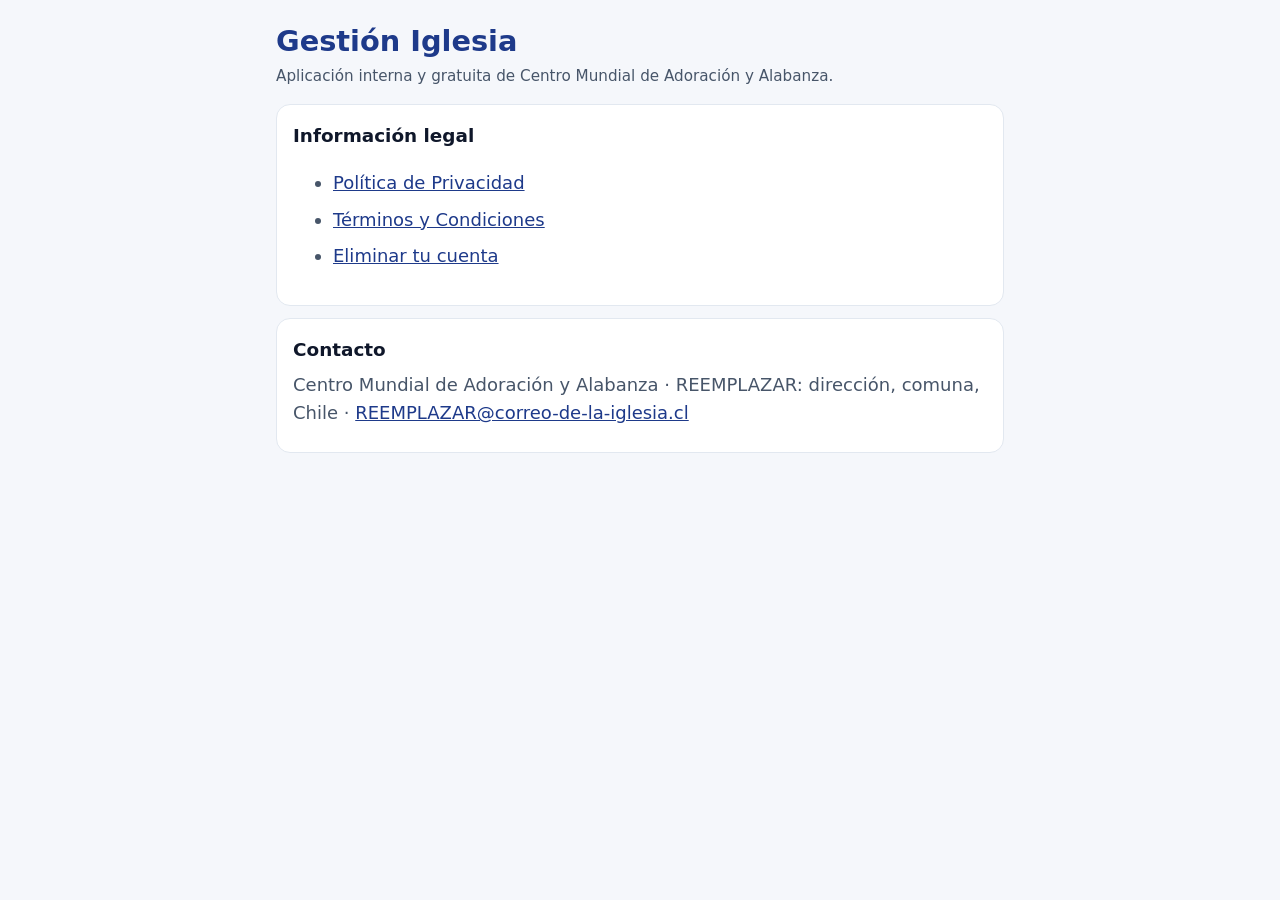
==== docs/index.html @ 36d09663 "feat: cumplimiento legal para publicar en Google Play - Consentimiento previo con casillas desmarcad" ====
<!doctype html>
<html lang="es-CL">
<head>
<meta charset="utf-8">
<meta name="viewport" content="width=device-width, initial-scale=1">
<title>Gestión Iglesia</title>
<link rel="stylesheet" href="estilo.css">
</head>
<body>
<main>
<h1>Gestión Iglesia</h1>
<p class="meta">Aplicación interna y gratuita de Centro Mundial de Adoración y Alabanza.</p>
<section>
  <h2>Información legal</h2>
  <ul>
    <li><a href="privacidad.html">Política de Privacidad</a></li>
    <li><a href="terminos.html">Términos y Condiciones</a></li>
    <li><a href="eliminar-cuenta.html">Eliminar tu cuenta</a></li>
  </ul>
</section>
<section>
  <h2>Contacto</h2>
  <p>Centro Mundial de Adoración y Alabanza · REEMPLAZAR: dirección, comuna, Chile · <a href="mailto:REEMPLAZAR@correo-de-la-iglesia.cl">REEMPLAZAR@correo-de-la-iglesia.cl</a></p>
</section>
</main>
</body>
</html>
---- docs/estilo.css ----
:root { --brand: #1e3a8a; --text: #0f172a; --muted: #475569; --bg: #f5f7fb; --card: #ffffff; --border: #e2e8f0; --danger: #b42318; }
@media (prefers-color-scheme: dark) {
  :root { --brand: #93c5fd; --text: #f1f5f9; --muted: #cbd5e1; --bg: #0f172a; --card: #1e293b; --border: #334155; --danger: #fca5a5; }
}
* { box-sizing: border-box; }
body { margin: 0; background: var(--bg); color: var(--text); font: 18px/1.6 system-ui, -apple-system, "Segoe UI", Roboto, sans-serif; }
main { max-width: 760px; margin: 0 auto; padding: 24px 16px 48px; }
h1 { color: var(--brand); font-size: 1.8rem; line-height: 1.25; margin: 0 0 4px; }
h2 { font-size: 1.15rem; margin: 0 0 6px; }
section { background: var(--card); border: 1px solid var(--border); border-radius: 14px; padding: 16px; margin: 12px 0; }
p, li { color: var(--muted); margin: 0 0 8px; }
.meta { color: var(--muted); font-size: .95rem; margin-bottom: 16px; }
a { color: var(--brand); }
a:focus-visible { outline: 3px solid var(--brand); outline-offset: 2px; border-radius: 4px; }
nav { display: flex; flex-wrap: wrap; gap: 8px 16px; margin: 0 0 16px; }
.danger { color: var(--danger); }
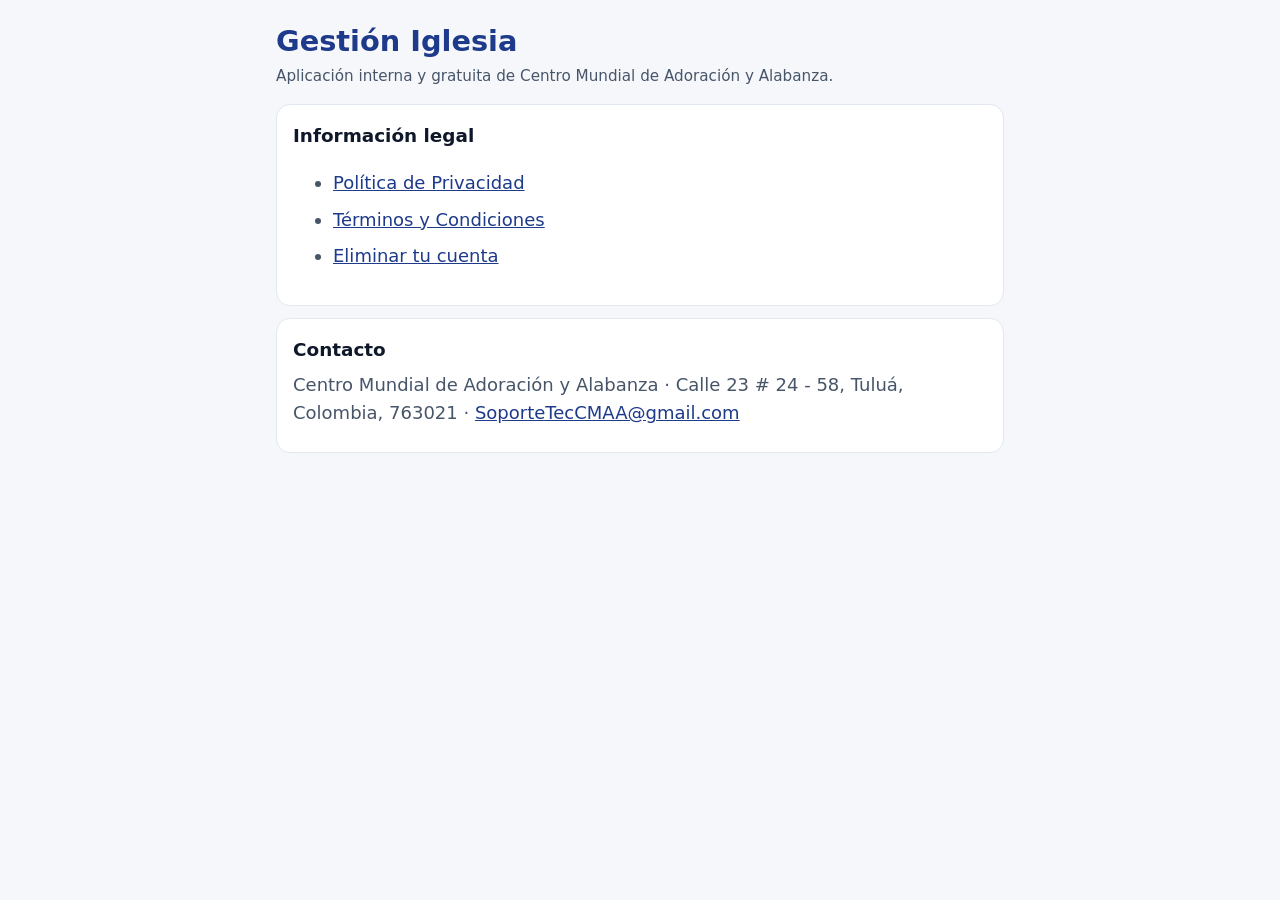
==== commit bff12342: "feat: adaptar políticas a la Ley 1581 de 2012 (Colombia) y datos del responsable - Responsable, domi" ====
--- a/docs/index.html
+++ b/docs/index.html
@@ -1,5 +1,5 @@
 <!doctype html>
-<html lang="es-CL">
+<html lang="es-CO">
 <head>
 <meta charset="utf-8">
 <meta name="viewport" content="width=device-width, initial-scale=1">
@@ -20,7 +20,7 @@
 </section>
 <section>
   <h2>Contacto</h2>
-  <p>Centro Mundial de Adoración y Alabanza · REEMPLAZAR: dirección, comuna, Chile · <a href="mailto:REEMPLAZAR@correo-de-la-iglesia.cl">REEMPLAZAR@correo-de-la-iglesia.cl</a></p>
+  <p>Centro Mundial de Adoración y Alabanza · Calle 23 # 24 - 58, Tuluá, Colombia, 763021 · <a href="mailto:SoporteTecCMAA@gmail.com">SoporteTecCMAA@gmail.com</a></p>
 </section>
 </main>
 </body>
